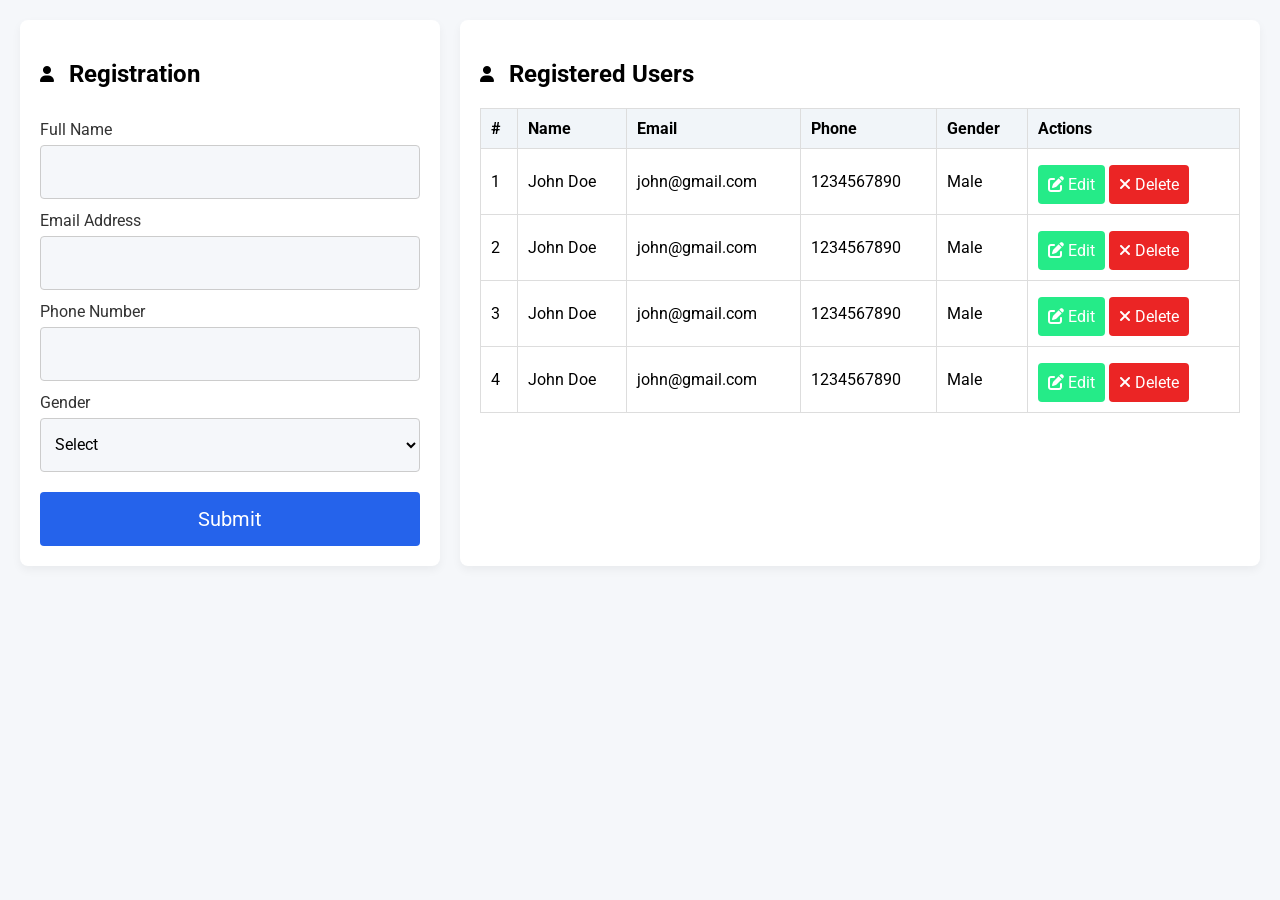
==== index.html @ cc7631a4 "1st commit" ====
<!DOCTYPE html>
<html lang="en">
   <head>
      <meta charset="UTF-8" />
      <title>User Listing</title>
      <link rel="stylesheet" href="css/styles.css">
      <link rel="stylesheet" href="https://cdnjs.cloudflare.com/ajax/libs/font-awesome/6.5.2/css/all.min.css"/>
   </head>
   <body>
      <div class="container">
         <!-- Registration Form Starts Here -->
         <div class="left-form">
            <div class="reg-title">
               <!--This is the Fa icon-->
               <i class="fa fa-user"></i>
               <h2>Registration</h2>
            </div>
            <form id="registrationForm">
               <label>Full Name</label>
               <input type="text" id="fname">
               <label>Email Address</label>
               <input type="email" id="email">
               <label>Phone Number</label>
               <input type="text" id="phone">
               <label>Gender</label>
               <select id="gender">
                  <option value="">Select</option>
                  <option>Male</option>
                  <option>Female</option>
                  <option>Other</option>
               </select>
               <button type="submit" id="submitBtn" disabled>Submit</button>
            </form>
         </div>
         <!-- Registration Form Ends Here -->
         <!-- User List Table Starts Here -->
         <div class="right-user-table">
            <div class="reg-title">
               <i class="fa fa-user"></i>
               <h2>Registered Users</h2>
            </div>
            <table id="userTable" align="left">
               <thead>
                  <tr>
                     <th>#</th>
                     <th>Name</th>
                     <th>Email</th>
                     <th>Phone</th>
                     <th>Gender</th>
                     <th>Actions</th>
                  </tr>
               </thead>
               <tbody id="">
                  <tr>
                     <td>1</td>
                     <td>John Doe</td>
                     <td>john@gmail.com</td>
                     <td>1234567890</td>
                     <td>Male</td>
                     <td><button class="edit"><i class="fa fa-edit"></i> Edit</button> <button class="delete"><i class="fa fa-remove"></i> Delete</button></td>
                  </tr>
                  <tr>
                     <td>2</td>
                     <td>John Doe</td>
                     <td>john@gmail.com</td>
                     <td>1234567890</td>
                     <td>Male</td>
                     <td><button class="edit"><i class="fa fa-edit"></i> Edit</button> <button class="delete"><i class="fa fa-remove"></i> Delete</button></td>
                  </tr>
                  <tr>
                     <td>3</td>
                     <td>John Doe</td>
                     <td>john@gmail.com</td>
                     <td>1234567890</td>
                     <td>Male</td>
                     <td><button class="edit"><i class="fa fa-edit"></i> Edit</button> <button class="delete"><i class="fa fa-remove"></i> Delete</button></td>
                  </tr>
                  <tr>
                     <td>4</td>
                     <td>John Doe</td>
                     <td>john@gmail.com</td>
                     <td>1234567890</td>
                     <td>Male</td>
                     <td><button class="edit"><i class="fa fa-edit"></i> Edit</button> <button class="delete"><i class="fa fa-remove"></i> Delete</button></td>
                  </tr>
                  </tr>
               </tbody>
            </table>
         </div>
         <!-- User List Table Ends Here -->
      </div>
      <!--Container Ends Here -->
   </body>
</html>
---- css/styles.css ----
@import url('https://fonts.googleapis.com/css2?family=Roboto:ital,wght@0,100..900;1,100..900&display=swap');
* {
  box-sizing: border-box;
  font-family: "Roboto", sans-serif;
}

body {
  margin: 0;
  padding: 20px;
  background: #f5f7fa;
  font-size: 16px;
}

.container{
  display: flex;
  gap: 20px;
  max-width: 1440px;
  margin: auto;
}

.left-form,
.right-user-table {
  background: #fff;
  padding: 20px;
  border-radius: 8px;
  box-shadow: 0 4px 10px rgba(0, 0, 0, 0.05);
}

.left-form { flex: 1; }
.right-user-table { flex: 2; }
.right-user-table thead{text-align: left;}

.left-form label {
  display: block;
  margin-top: 12px;
  color: #333;
}

input, select, button {
  width: 100%;
  height: 54px;
  padding: 10px;
  margin-top: 6px;
  border-radius: 4px;
  background: #f5f7fa;
  border: 1px solid #ccc;
  font-size: 16px;
}

.left-form button {
  margin-top: 20px;
  background: #2563eb;
  color: #fff;
  border: none;
  cursor: pointer;
  font-size: 20px;
}

button:hover { background: #1e40af; }

.right-user-table .edit {
  background: #25eb88;
  color: #fff;
  border: none;
  cursor: pointer;
  font-size: 16px;
  width: auto;
  height: auto;
}

.right-user-table .edit:hover{background: #1ebb6d;}

.right-user-table .delete {
  background: #eb2525;
  color: #fff;
  border: none;
  cursor: pointer;
  font-size: 16px;
  width: auto;
  height: auto;
}

.right-user-table .delete:hover {background: #bd1f1f;}

table {
  width: 100%;
  border-collapse: collapse;
}

th, td {
  padding: 10px;
  border: 1px solid #ddd;
}

th { background: #f1f5f9; }

.action-btn {
  padding: 6px 10px;
  margin-right: 5px;
  border: none;
  border-radius: 4px;
  cursor: pointer;
}

.reg-title{display: flex;align-items: center;display: flex;gap: 15px;}

.edit { background: #22c55e; color: #fff; }
.delete { background: #ef4444; color: #fff; }

@media (max-width: 768px) {
  .container { flex-direction: column; }
}
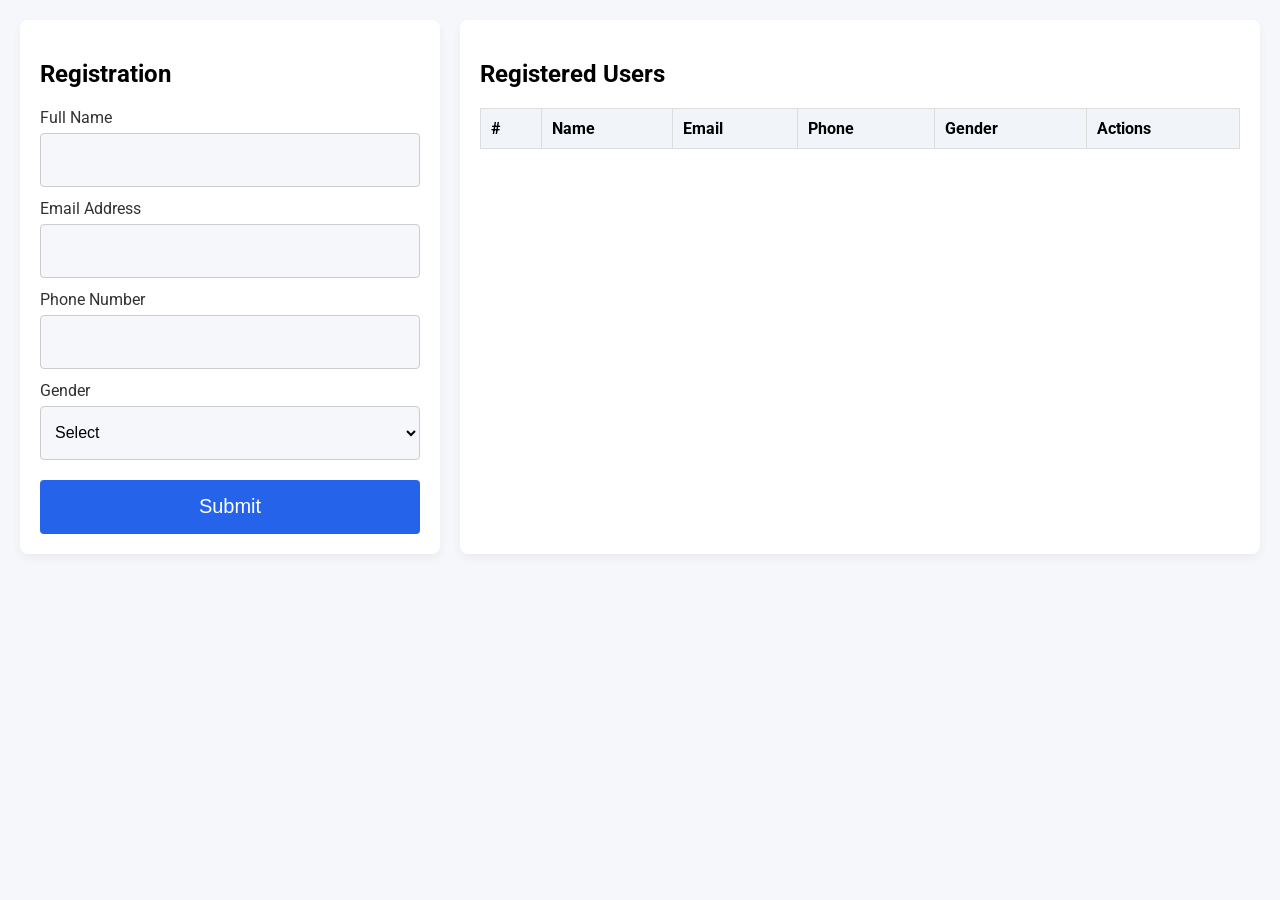
==== commit 1daf3c8c: "Second commit - added javascript" ====
--- a/index.html
+++ b/index.html
@@ -1,94 +1,130 @@
 <!DOCTYPE html>
 <html lang="en">
-   <head>
-      <meta charset="UTF-8" />
-      <title>User Listing</title>
-      <link rel="stylesheet" href="css/styles.css">
-      <link rel="stylesheet" href="https://cdnjs.cloudflare.com/ajax/libs/font-awesome/6.5.2/css/all.min.css"/>
-   </head>
-   <body>
-      <div class="container">
-         <!-- Registration Form Starts Here -->
-         <div class="left-form">
-            <div class="reg-title">
-               <!--This is the Fa icon-->
-               <i class="fa fa-user"></i>
-               <h2>Registration</h2>
-            </div>
-            <form id="registrationForm">
-               <label>Full Name</label>
-               <input type="text" id="fname">
-               <label>Email Address</label>
-               <input type="email" id="email">
-               <label>Phone Number</label>
-               <input type="text" id="phone">
-               <label>Gender</label>
-               <select id="gender">
-                  <option value="">Select</option>
-                  <option>Male</option>
-                  <option>Female</option>
-                  <option>Other</option>
-               </select>
-               <button type="submit" id="submitBtn" disabled>Submit</button>
-            </form>
-         </div>
-         <!-- Registration Form Ends Here -->
-         <!-- User List Table Starts Here -->
-         <div class="right-user-table">
-            <div class="reg-title">
-               <i class="fa fa-user"></i>
-               <h2>Registered Users</h2>
-            </div>
-            <table id="userTable" align="left">
-               <thead>
-                  <tr>
-                     <th>#</th>
-                     <th>Name</th>
-                     <th>Email</th>
-                     <th>Phone</th>
-                     <th>Gender</th>
-                     <th>Actions</th>
-                  </tr>
-               </thead>
-               <tbody id="">
-                  <tr>
-                     <td>1</td>
-                     <td>John Doe</td>
-                     <td>john@gmail.com</td>
-                     <td>1234567890</td>
-                     <td>Male</td>
-                     <td><button class="edit"><i class="fa fa-edit"></i> Edit</button> <button class="delete"><i class="fa fa-remove"></i> Delete</button></td>
-                  </tr>
-                  <tr>
-                     <td>2</td>
-                     <td>John Doe</td>
-                     <td>john@gmail.com</td>
-                     <td>1234567890</td>
-                     <td>Male</td>
-                     <td><button class="edit"><i class="fa fa-edit"></i> Edit</button> <button class="delete"><i class="fa fa-remove"></i> Delete</button></td>
-                  </tr>
-                  <tr>
-                     <td>3</td>
-                     <td>John Doe</td>
-                     <td>john@gmail.com</td>
-                     <td>1234567890</td>
-                     <td>Male</td>
-                     <td><button class="edit"><i class="fa fa-edit"></i> Edit</button> <button class="delete"><i class="fa fa-remove"></i> Delete</button></td>
-                  </tr>
-                  <tr>
-                     <td>4</td>
-                     <td>John Doe</td>
-                     <td>john@gmail.com</td>
-                     <td>1234567890</td>
-                     <td>Male</td>
-                     <td><button class="edit"><i class="fa fa-edit"></i> Edit</button> <button class="delete"><i class="fa fa-remove"></i> Delete</button></td>
-                  </tr>
-                  </tr>
-               </tbody>
-            </table>
-         </div>
-         <!-- User List Table Ends Here -->
-      </div>
-      <!--Container Ends Here -->
-   </body>
+<head>
+  <meta charset="UTF-8" />
+  <title>User Listing</title>
+  <link rel="stylesheet" href="css/styles.css">
+</head>
+<body>
+<div class="container">
+  <!-- Registration Form Starts Here -->
+  <div class="left-form">
+    <h2>Registration</h2>
+    <form id="addUserForm">
+      <label>Full Name</label>
+      <input type="text" id="name" required>
+
+      <label>Email Address</label>
+      <input type="email" id="email" required>
+
+      <label>Phone Number</label>
+      <input type="text" id="phone" required>
+
+      <label>Gender</label>
+      <select id="gender" required>
+        <option value="">Select</option>
+        <option>Male</option>
+        <option>Female</option>
+        <option>Other</option>
+      </select>
+
+      <button type="submit" id="buttonSubmit">Submit</button>
+    </form>
+  </div>
+  <!-- Registration Form Ends Here -->
+
+  <!-- User List Table Starts Here -->
+  <div class="right-user-table">
+    <h2>Registered Users</h2>
+    <table>
+      <thead>
+        <tr>
+          <th>#</th>
+          <th>Name</th>
+          <th>Email</th>
+          <th>Phone</th>
+          <th>Gender</th>
+          <th>Actions</th>
+        </tr>
+      </thead>
+      <tbody id="userTableBody"></tbody>
+    </table>
+  </div>
+  <!-- User List Table Ends Here -->
+</div>
+<!--Container Ends Here -->
+
+
+<script>
+   const userform = document.getElementById('addUserForm');
+   const tableBody = document.getElementById('userTableBody');
+   const buttonSubmit = document.getElementById('buttonSubmit');
+
+   const nameField = document.getElementById('name');
+   const emailField = document.getElementById('email');
+   const phoneField = document.getElementById('phone');
+   const genderField = document.getElementById('gender');
+ 
+   let userCount = 0;
+   let editRow = null;
+ 
+   userform.addEventListener('submit', function (e) {
+     e.preventDefault();
+      
+     const name = nameField.value.trim();
+     const email = emailField.value.trim();
+     const phone = phoneField.value.trim();
+     const gender = genderField.value;
+ 
+     if (!name || !email || !phone || !gender) return;
+ 
+     if (editRow) {
+       // UPDATE
+       editRow.children[1].innerText = name;
+       editRow.children[2].innerText = email;
+       editRow.children[3].innerText = phone;
+       editRow.children[4].innerText = gender;
+ 
+       buttonSubmit.innerText = "Register";
+       editRow = null;
+     } else {
+       // ADD
+       userCount++;
+       const row = document.createElement('tr');
+       row.innerHTML = `
+         <td>${userCount}</td>
+         <td>${name}</td>
+         <td>${email}</td>
+         <td>${phone}</td>
+         <td>${gender}</td>
+         <td>
+           <button class="action-btn edit" onclick="editUser(this)">Edit</button>
+           <button class="action-btn delete" onclick="deleteUser(this)">Delete</button>
+         </td>
+       `;
+       tableBody.appendChild(row);
+     }
+ 
+     userform.reset();
+   });
+ 
+   function editUser(btn) {
+     editRow = btn.closest('tr'); 
+     nameField.value = editRow.children[1].innerText;
+     emailField.value = editRow.children[2].innerText;
+     phoneField.value = editRow.children[3].innerText;
+     genderField.value = editRow.children[4].innerText;
+ 
+     buttonSubmit.innerText = "Update";
+   }
+ 
+   function deleteUser(btn) {
+     if (confirm("Are you sure you want to delete?")) {
+       btn.closest('tr').remove();
+     }
+   }
+ 
+
+ </script>
+</body>
 </html>
--- a/css/styles.css
+++ b/css/styles.css
@@ -1,14 +1,12 @@
 @import url('https://fonts.googleapis.com/css2?family=Roboto:ital,wght@0,100..900;1,100..900&display=swap');
-* {
-  box-sizing: border-box;
-  font-family: "Roboto", sans-serif;
-}
+* {box-sizing: border-box;}
 
 body {
   margin: 0;
   padding: 20px;
   background: #f5f7fa;
   font-size: 16px;
+  font-family: "Roboto", sans-serif;
 }
 
 .container{
@@ -107,6 +105,19 @@
 .edit { background: #22c55e; color: #fff; }
 .delete { background: #ef4444; color: #fff; }
 
+
+/* CSS */
+.disabled-btn {
+  pointer-events: none; 
+  opacity: 0.5;
+}
+
+.active-btn {
+  pointer-events: auto;
+  opacity: 1;
+  cursor: pointer;
+}
+
 @media (max-width: 768px) {
   .container { flex-direction: column; }
 }
